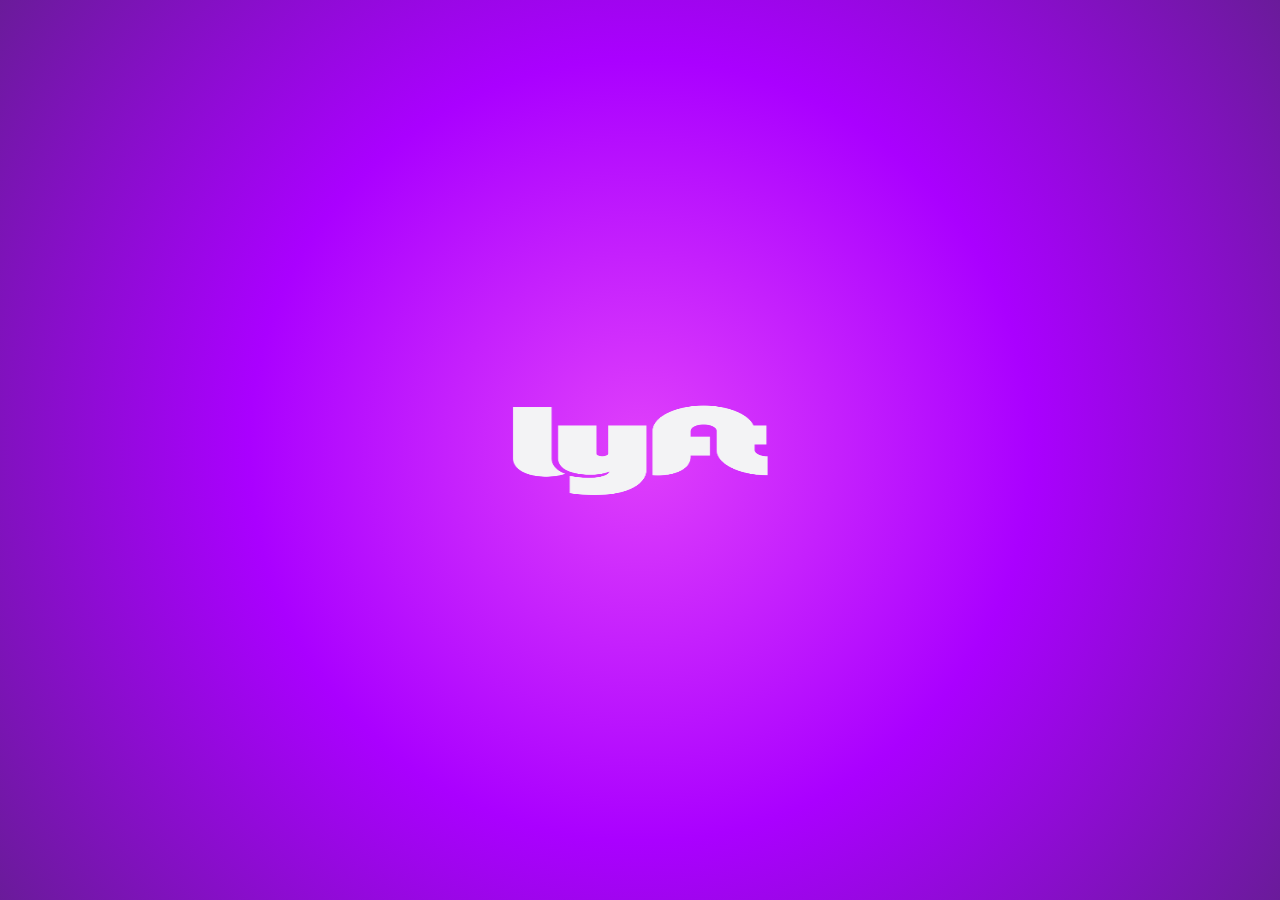
==== index.html @ 1678692a "index con transferencia a log in" ====
<!DOCTYPE html>
<html lang="en">
<head>
    <meta charset="UTF-8">
    <title>lyft</title>
     <meta name="viewport" content="width=device-width, initial-scale=1">
    <link href="https://fonts.googleapis.com/icon?family=Material+Icons" rel="stylesheet">
    <link rel="stylesheet" href="css/materialize.min.css">
    <link rel="stylesheet" href="css/main.css">
    <link rel="stylesheet" href="css/index.css">
</head>
<body>
    <div class="background-color">
        <img src="assets/img/logo.png">
    </div>  
   
    
    <script src="js/jquery.js"></script>
    <script src="js/materialize.min.js"></script>
    <script src="js/app.js"></script>
</body>
</html>
---- css/index.css ----
html,body{
    padding: 0;
    margin: 0;
}

.background-color{
    background: #6702B2;
    background-position: center center;
    background: radial-gradient(circle, #E040FB, #AA00FF, #6A1B9A);
    
    height: 100vh;
    width: 100%;
    
    display: flex;
    flex-direction: column;
    justify-content: center;
    align-items: center;
}

.background-color > img{
    height: 10%;
    width: 20%;
}
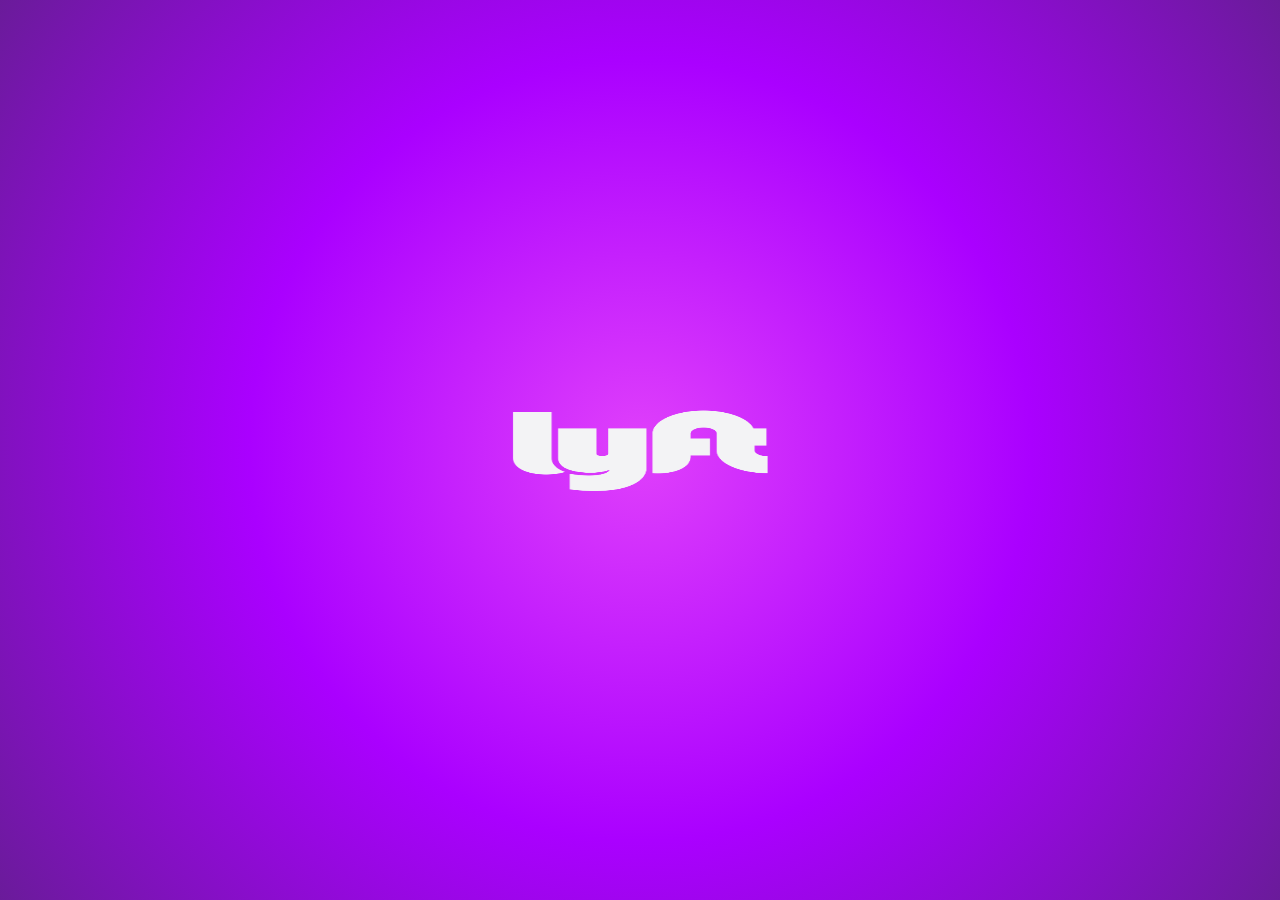
==== commit adad376f: "Ordenamiento" ====
--- a/index.html
+++ b/index.html
@@ -17,6 +17,6 @@
     
     <script src="js/jquery.js"></script>
     <script src="js/materialize.min.js"></script>
-    <script src="js/app.js"></script>
+    <script src="js/index.js"></script>
 </body>
 </html>--- a/css/index.css
+++ b/css/index.css
@@ -18,6 +18,6 @@
 }
 
 .background-color > img{
-    height: 10%;
+    height: 9%;
     width: 20%;
 }